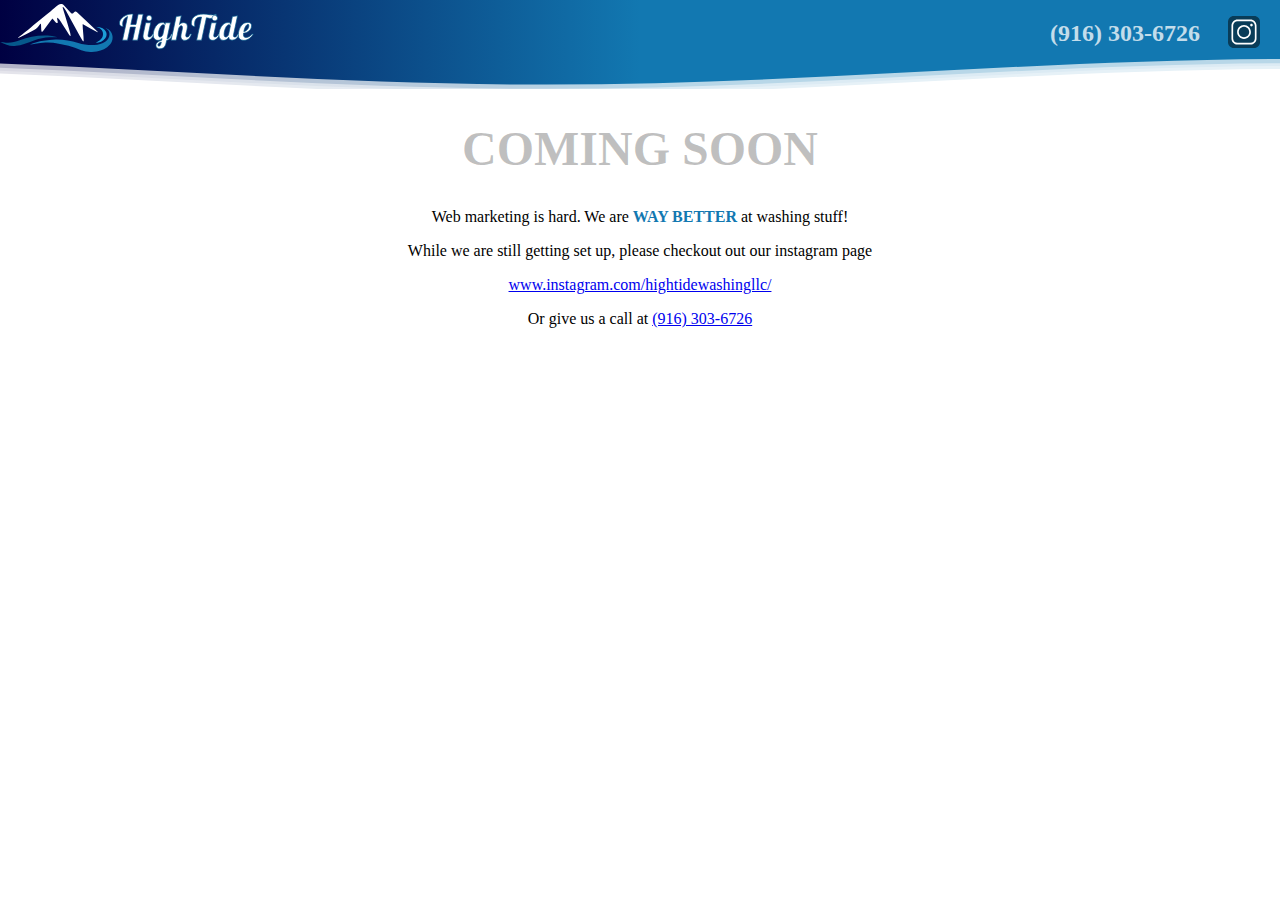
==== index.html @ e1e66269 "updating wave styles and coming soon copy" ====
<html>
    <head>
        <meta name="viewport" content="width=device-width, initial-scale=1, minimum-scale=1" />
        <style>
            body {
                margin: 0;
                padding: 0;
                display: flex;
                flex-direction: column;
                height: 100%;
            }
            .page-header {
                width: 100%;
                padding: 0px;
                margin: 0px;
                padding-top: .25rem;
                padding-bottom: .25rem;
                display: flex;
                flex-direction: row;
            }
            .hidden {
                display: none;
            }
            .header-waves {
                position:relative;
                text-align:center;
                background: linear-gradient(90deg, rgba(0,0,66,1) 0%, rgba(18,120,177,1) 50%);
                color:white;
            }
            .dark .page-header {
                background: linear-gradient(90deg, rgba(0,0,66,1) 0%, rgba(18,120,177,1) 50%);
            }
            .page-logo {
                background-image: url("images/header-logo.svg");
                background-size: contain;
                background-repeat: no-repeat;
                min-width: 15rem;
                flex-grow: 1;
            }
            .dark .page-logo {
                background-image: url("images/header-logo-dark.svg");
            }
            .social-right {
                display: flex;
                justify-content: flex-end;
                padding-right: .75rem;
            }
            .social-button {
                height: 2rem;
                width: 2rem;
                cursor: pointer;
                margin: .75rem .5rem .25rem 0;
                position: relative;
            }
            .social-button > a {
                height: 100%;
                width: 100%;
                display: block;
            }
            .social-button:hover {
                box-shadow: .125rem .125rem .5rem rgba(0,0,0,.5);
            }
            .social-facebook {
                background-image: url("images/social-facebook.svg");
                background-size: contain;
                background-repeat: no-repeat;
            }
            .social-facebook:hover {
                background-image: url("images/social-facebook-h.svg");
            }
            .social-instagram {
                background-image: url("images/social-instagram.svg");
                background-size: contain;
                background-repeat: no-repeat;
            }
            .social-instagram:hover {
                background-image: url("images/social-instagram-h.svg");

            }
            .social-in {
                background-image: url("images/social-in.svg");
                background-size: contain;
                background-repeat: no-repeat;
            }
            .social-in:hover {
                background-image: url("images/social-in-h.svg");
            }
            .social-google {
                background-image: url("images/social-google.svg");
                background-size: contain;
                background-repeat: no-repeat;
            }
            .social-google:hover {
                background-image: url("images/social-google-h.svg");
            }
            .page-body {
                margin: 0;
                padding: 0 1.5rem 1.5rem 1.5rem;
                background: linear-gradient(rgba(28, 158, 215, 0.2), rgba(28, 158, 215, 0));
                background-size: auto 3rem;
                background-repeat: no-repeat;
                flex-grow: 1;
                position: relative;
                overflow-y: auto;
            }
            .dark .page-body {
                background: #ffffff;
            }
            .phone-display {
                cursor: pointer;
                margin-right: 1.75rem;
                margin-top: 1rem;
            }
            .phone-display > a {
                font-size: 1.5rem;
                font-family: 'Futura, Arial';
                font-weight: 600;
                color: rgba(255,255,255,.75);
                text-decoration: none;
            }
            .phone-display > a:hover {
                text-shadow: .125rem .125rem .5rem rgba(0,0,0,.25);
                color: #ffffff;
            }
            .message-center {
                width: 100%;
                text-align: center;
            }
            .message-center > h1 {
                font-weight: bold;
                text-transform: uppercase;
                font-size: 3rem;
                color: rgba(0,0,0,.25);
            }
            .text-emphasis {
                color: rgba(18,120,177,1);
                font-weight: bold;
                text-transform: uppercase;
            }

            /* Waves */
            .waves {
                position:relative;
                width: 100%;
                height: 2.5rem;
                margin-bottom:-7px; /*Fix for safari gap*/
            }

            /* Animation */
            .parallax > use {
                animation: move-forever 25s cubic-bezier(.55,.5,.45,.5)     infinite;
            }
            .parallax > use:nth-child(1) {
                animation-delay: -2s;
                animation-duration: 7s;
            }
            .parallax > use:nth-child(2) {
                animation-delay: -3s;
                animation-duration: 10s;
            }
            .parallax > use:nth-child(3) {
                animation-delay: -4s;
                animation-duration: 13s;
            }
            .parallax > use:nth-child(4) {
                animation-delay: -5s;
                animation-duration: 20s;
            }
            @keyframes move-forever {
                0% {
                transform: translate3d(-90px,0,0);
                }
                100% { 
                    transform: translate3d(85px,0,0);
                }
            }

            @media only screen and (max-width: 620px){
                body {
                    height: auto;
                }
                .page-header {
                    flex-direction: column;
                }
                .page-logo {
                    justify-content: center;
                    background-image: url("images/header-logo-v.svg");
                    background-position-x: center;
                    min-width: 80%;
                    height: 8em;
                }
                .dark .page-logo {
                    background-image: url("images/header-logo-dark-v.svg");
                }
                .social-right {
                    justify-content: center;
                    padding-right: 0;
                    padding-left: .75rem
                }
                .phone-display {
                    display: flex;
                    justify-content: center;
                    margin: 0;
                }
                .page-body {
                    overflow-y: visible;
                }
                .header-waves {
                    background: linear-gradient(90deg, rgba(0,0,66,1) 0%, rgba(18,120,177,1) 50%);
                }
                .dark .page-header {
                    background: linear-gradient(90deg, rgba(0,0,66,1) 0%, rgba(18,120,177,1) 50%);
                }
                .parallax > use {
                    animation: move-forever 15s cubic-bezier(.55,.5,.45,.5)     infinite;
                }
            }
        </style>
    </head>
    <body class="dark">
        <section class="page-header page-header">
            <div class="page-logo page-logo"></div>
            <div class="phone-display"><a href="tel:916-303-6726">(916) 303-6726</a></div>
            <div class="social-right">
                <div class="social-button social-facebook hidden"><a href="https://www.facebook.com" target="_blank" rel="noopener"></a></div>
                <div class="social-button social-instagram"><a href="https://www.instagram.com/hightidewashingllc/" target="_blank" rel="noopener"></a></div>
                <div class="social-button social-in hidden"><a href="https://www.linkedin.com" target="_blank" rel="noopener"></a></div>
                <div class="social-button social-google hidden"><a href="https://www.google.com" target="_blank" rel="noopener"></a></div>
            </div>
        </section>
        <div class="header-waves">
            <svg class="waves" xmlns="http://www.w3.org/2000/svg" xmlns:xlink="http://www.w3.org/1999/xlink" viewBox="0 24 150 28" preserveAspectRatio="none" shape-rendering="auto">
                <defs>
                    <path id="gentle-wave" d="M-160 44c30 0 58-18 88-18s 58 18 88 18 58-18 88-18 58 18 88 18 v44h-352z" />
                </defs>
                <g class="parallax">
                    <use xlink:href="#gentle-wave" x="48" y="0" fill="rgba(255,255,255,0.7)" />
                    <use xlink:href="#gentle-wave" x="48" y="3" fill="rgba(255,255,255,0.5)" />
                    <use xlink:href="#gentle-wave" x="48" y="5" fill="rgba(255,255,255,0.3)" />
                    <use xlink:href="#gentle-wave" x="48" y="7" fill="#fff" />
                </g>
            </svg>
        </div>
        <section class="page-body">
            <div class="message-center">
                <h1>Coming Soon</h1>
                <p>Web marketing is hard. We are <strong class="text-emphasis">way better</strong> at washing stuff!</p>
                <p>While we are still getting set up, please checkout out our instagram page</p>
                <p><a href="https://www.instagram.com/hightidewashingllc/" target="_blank" rel="noopener">www.instagram.com/hightidewashingllc/</a></p>
                <p>Or give us a call at <a href="tel:916-303-6726">(916) 303-6726</a></p>
            </div>
        </section>
    </body>
</html>
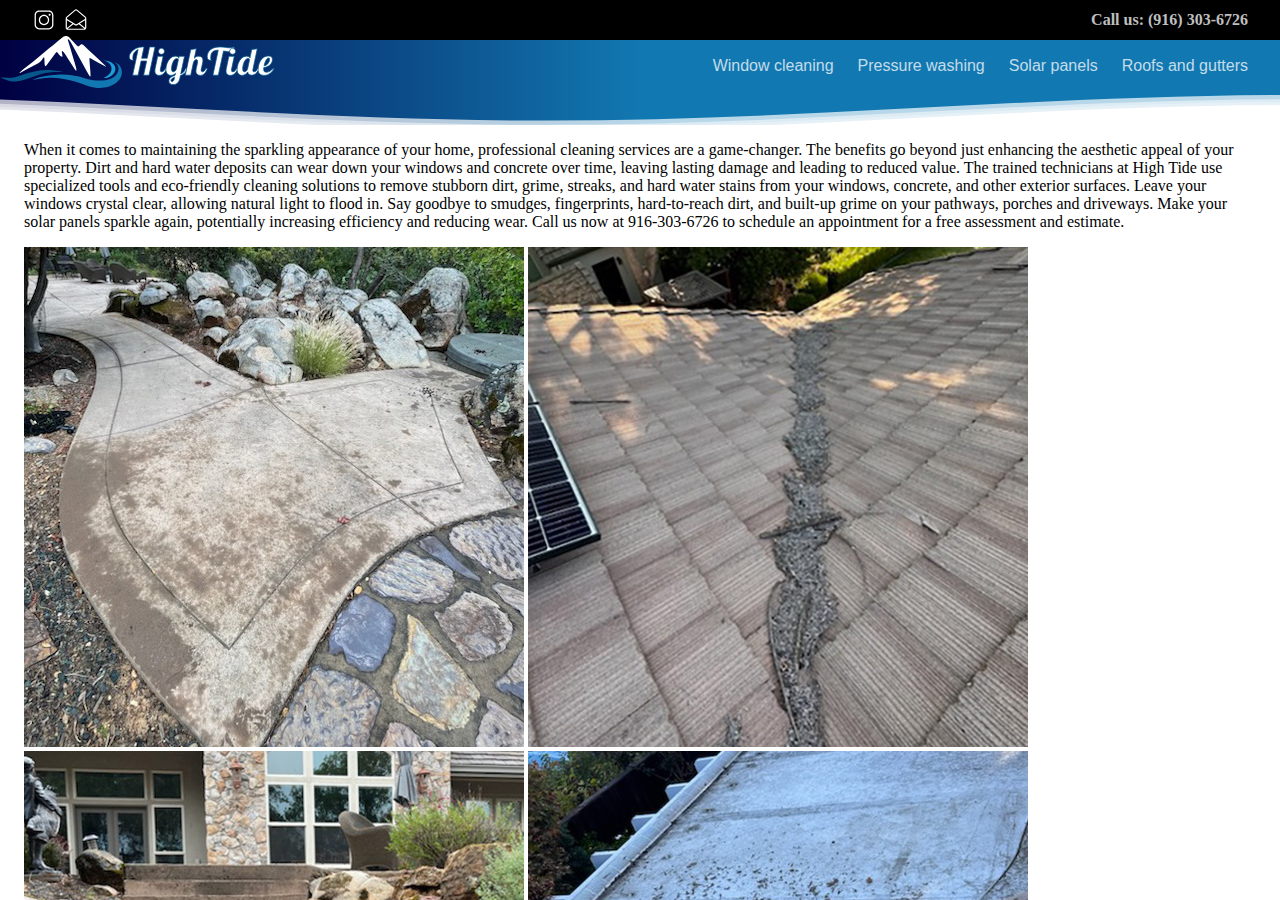
==== commit 5a57747d: "Content Update - including photos" ====
--- a/index.html
+++ b/index.html
@@ -1,231 +1,37 @@
 <html>
     <head>
         <meta name="viewport" content="width=device-width, initial-scale=1, minimum-scale=1" />
-        <style>
-            body {
-                margin: 0;
-                padding: 0;
-                display: flex;
-                flex-direction: column;
-                height: 100%;
-            }
-            .page-header {
-                width: 100%;
-                padding: 0px;
-                margin: 0px;
-                padding-top: .25rem;
-                padding-bottom: .25rem;
-                display: flex;
-                flex-direction: row;
-            }
-            .hidden {
-                display: none;
-            }
-            .header-waves {
-                position:relative;
-                text-align:center;
-                background: linear-gradient(90deg, rgba(0,0,66,1) 0%, rgba(18,120,177,1) 50%);
-                color:white;
-            }
-            .dark .page-header {
-                background: linear-gradient(90deg, rgba(0,0,66,1) 0%, rgba(18,120,177,1) 50%);
-            }
-            .page-logo {
-                background-image: url("images/header-logo.svg");
-                background-size: contain;
-                background-repeat: no-repeat;
-                min-width: 15rem;
-                flex-grow: 1;
-            }
-            .dark .page-logo {
-                background-image: url("images/header-logo-dark.svg");
-            }
-            .social-right {
-                display: flex;
-                justify-content: flex-end;
-                padding-right: .75rem;
-            }
-            .social-button {
-                height: 2rem;
-                width: 2rem;
-                cursor: pointer;
-                margin: .75rem .5rem .25rem 0;
-                position: relative;
-            }
-            .social-button > a {
-                height: 100%;
-                width: 100%;
-                display: block;
-            }
-            .social-button:hover {
-                box-shadow: .125rem .125rem .5rem rgba(0,0,0,.5);
-            }
-            .social-facebook {
-                background-image: url("images/social-facebook.svg");
-                background-size: contain;
-                background-repeat: no-repeat;
-            }
-            .social-facebook:hover {
-                background-image: url("images/social-facebook-h.svg");
-            }
-            .social-instagram {
-                background-image: url("images/social-instagram.svg");
-                background-size: contain;
-                background-repeat: no-repeat;
-            }
-            .social-instagram:hover {
-                background-image: url("images/social-instagram-h.svg");
-
-            }
-            .social-in {
-                background-image: url("images/social-in.svg");
-                background-size: contain;
-                background-repeat: no-repeat;
-            }
-            .social-in:hover {
-                background-image: url("images/social-in-h.svg");
-            }
-            .social-google {
-                background-image: url("images/social-google.svg");
-                background-size: contain;
-                background-repeat: no-repeat;
-            }
-            .social-google:hover {
-                background-image: url("images/social-google-h.svg");
-            }
-            .page-body {
-                margin: 0;
-                padding: 0 1.5rem 1.5rem 1.5rem;
-                background: linear-gradient(rgba(28, 158, 215, 0.2), rgba(28, 158, 215, 0));
-                background-size: auto 3rem;
-                background-repeat: no-repeat;
-                flex-grow: 1;
-                position: relative;
-                overflow-y: auto;
-            }
-            .dark .page-body {
-                background: #ffffff;
-            }
-            .phone-display {
-                cursor: pointer;
-                margin-right: 1.75rem;
-                margin-top: 1rem;
-            }
-            .phone-display > a {
-                font-size: 1.5rem;
-                font-family: 'Futura, Arial';
-                font-weight: 600;
-                color: rgba(255,255,255,.75);
-                text-decoration: none;
-            }
-            .phone-display > a:hover {
-                text-shadow: .125rem .125rem .5rem rgba(0,0,0,.25);
-                color: #ffffff;
-            }
-            .message-center {
-                width: 100%;
-                text-align: center;
-            }
-            .message-center > h1 {
-                font-weight: bold;
-                text-transform: uppercase;
-                font-size: 3rem;
-                color: rgba(0,0,0,.25);
-            }
-            .text-emphasis {
-                color: rgba(18,120,177,1);
-                font-weight: bold;
-                text-transform: uppercase;
-            }
-
-            /* Waves */
-            .waves {
-                position:relative;
-                width: 100%;
-                height: 2.5rem;
-                margin-bottom:-7px; /*Fix for safari gap*/
-            }
-
-            /* Animation */
-            .parallax > use {
-                animation: move-forever 25s cubic-bezier(.55,.5,.45,.5)     infinite;
-            }
-            .parallax > use:nth-child(1) {
-                animation-delay: -2s;
-                animation-duration: 7s;
-            }
-            .parallax > use:nth-child(2) {
-                animation-delay: -3s;
-                animation-duration: 10s;
-            }
-            .parallax > use:nth-child(3) {
-                animation-delay: -4s;
-                animation-duration: 13s;
-            }
-            .parallax > use:nth-child(4) {
-                animation-delay: -5s;
-                animation-duration: 20s;
-            }
-            @keyframes move-forever {
-                0% {
-                transform: translate3d(-90px,0,0);
-                }
-                100% { 
-                    transform: translate3d(85px,0,0);
-                }
-            }
-
-            @media only screen and (max-width: 620px){
-                body {
-                    height: auto;
-                }
-                .page-header {
-                    flex-direction: column;
-                }
-                .page-logo {
-                    justify-content: center;
-                    background-image: url("images/header-logo-v.svg");
-                    background-position-x: center;
-                    min-width: 80%;
-                    height: 8em;
-                }
-                .dark .page-logo {
-                    background-image: url("images/header-logo-dark-v.svg");
-                }
-                .social-right {
-                    justify-content: center;
-                    padding-right: 0;
-                    padding-left: .75rem
-                }
-                .phone-display {
-                    display: flex;
-                    justify-content: center;
-                    margin: 0;
-                }
-                .page-body {
-                    overflow-y: visible;
-                }
-                .header-waves {
-                    background: linear-gradient(90deg, rgba(0,0,66,1) 0%, rgba(18,120,177,1) 50%);
-                }
-                .dark .page-header {
-                    background: linear-gradient(90deg, rgba(0,0,66,1) 0%, rgba(18,120,177,1) 50%);
-                }
-                .parallax > use {
-                    animation: move-forever 15s cubic-bezier(.55,.5,.45,.5)     infinite;
-                }
-            }
-        </style>
+        <link rel="stylesheet" href="styles/common.css">
+        <link rel="stylesheet" href="styles/layout.css">
+        <link rel="stylesheet" href="styles/social.css">
+        <link rel="stylesheet" href="styles/image-wipe.css">
+        <link rel="stylesheet" href="styles/waves.css">
     </head>
-    <body class="dark">
-        <section class="page-header page-header">
-            <div class="page-logo page-logo"></div>
-            <div class="phone-display"><a href="tel:916-303-6726">(916) 303-6726</a></div>
-            <div class="social-right">
+    <body>
+        <section class="page-contact">
+            <div class="social">
                 <div class="social-button social-facebook hidden"><a href="https://www.facebook.com" target="_blank" rel="noopener"></a></div>
                 <div class="social-button social-instagram"><a href="https://www.instagram.com/hightidewashingllc/" target="_blank" rel="noopener"></a></div>
                 <div class="social-button social-in hidden"><a href="https://www.linkedin.com" target="_blank" rel="noopener"></a></div>
                 <div class="social-button social-google hidden"><a href="https://www.google.com" target="_blank" rel="noopener"></a></div>
+                <div class="social-button social-email"><a href="mailto:hightidecleans@outlook.com" target="_blank" rel="noopener"></a></div>
+            </div>
+            <div class="phone-display"><a href="tel:916-303-6726">Call us: (916) 303-6726</a></div>
+        </section>
+        <section class="page-header">
+            <div class="page-logo"></div>
+            <div class="menu-right">
+                <div class="menu-right__toggle" onclick="toggleMenu()">
+                    <div></div>
+                    <div></div>
+                    <div></div>
+                </div>
+                <ul id="menu-list" class="menu-right__list">
+                    <li><a href="#window-cleaning" onclick="toggleMenu()">Window cleaning</a></li>
+                    <li><a href="#pressure-washing" onclick="toggleMenu()">Pressure washing</a></li>
+                    <li><a href="#solar-panels" onclick="toggleMenu()">Solar panels</a></li>
+                    <li><a href="#roofs-gutters" onclick="toggleMenu()">Roofs and gutters</a></li>
+                </ul>
             </div>
         </section>
         <div class="header-waves">
@@ -242,13 +48,34 @@
             </svg>
         </div>
         <section class="page-body">
-            <div class="message-center">
+            <div class="message-coming-soon">
                 <h1>Coming Soon</h1>
                 <p>Web marketing is hard. We are <strong class="text-emphasis">way better</strong> at washing stuff!</p>
                 <p>While we are still getting set up, please checkout out our instagram page</p>
                 <p><a href="https://www.instagram.com/hightidewashingllc/" target="_blank" rel="noopener">www.instagram.com/hightidewashingllc/</a></p>
                 <p>Or give us a call at <a href="tel:916-303-6726">(916) 303-6726</a></p>
             </div>
+            <div class="flex-grow">
+                <p>
+                    When it comes to maintaining the sparkling appearance of your home, professional cleaning services are a game-changer. 
+                    The benefits go beyond just enhancing the aesthetic appeal of your property. Dirt and hard water deposits can 
+                    wear down your windows and concrete over time, leaving lasting damage and leading to reduced value.
+                    The trained technicians at High Tide use specialized tools and eco-friendly cleaning solutions to remove stubborn dirt, 
+                    grime, streaks, and hard water stains from your windows, concrete, and other exterior surfaces. Leave your windows crystal clear, 
+                    allowing natural light to flood in. Say goodbye to smudges, fingerprints, hard-to-reach dirt, 
+                    and built-up grime on your pathways, porches and driveways. Make your solar panels sparkle again, potentially increasing 
+                    efficiency and reducing wear. Call us now at 916-303-6726 to schedule an appointment for a free assessment and estimate.
+                </p>
+
+                <canvas id="deck-canvas" width=500 height=500 data-after="images/photos/deck-after.jpg"></canvas>
+                <canvas id="roof-canvas" width=500 height=500 data-after="images/photos/roof-after.jpg"></canvas>
+                <canvas id="stairs-canvas" width=500 height=500 data-after="images/photos/stairs-after.jpg"></canvas>
+                <canvas id="awning-canvas" width=500 height=500 data-after="images/photos/awning-after.jpg"></canvas>
+                <canvas id="sill-canvas" width=500 height=500 data-after="images/photos/sill-after.jpg"></canvas>
+            </div>
         </section>
     </body>
+
+    <script src="js/image-wipe.js"></script>
+    <script src="js/toggle.js"></script>
 </html>--- a/styles/common.css
+++ b/styles/common.css
@@ -0,0 +1,57 @@
+.hidden {
+    display: none;
+}
+.message-coming-soon {
+    display: none;
+    width: 100%;
+    text-align: center;
+}
+.message-coming-soon > h1 {
+    font-weight: bold;
+    text-transform: uppercase;
+    font-size: 3rem;
+    color: rgba(0,0,0,.25);
+}
+.row {
+    width: 100%;
+    display: flex;
+    flex-direction: row;
+}
+.flex-grow {
+    flex-grow: 1;
+}
+.text-emphasis {
+    color: rgba(18,120,177,1);
+    font-weight: bold;
+    text-transform: uppercase;
+}
+.phone-display {
+    cursor: pointer;
+    font-size: 1rem;
+    margin: 0;
+    line-height: 1.5rem;
+}
+.phone-display > a {
+    font-family: 'Futura, Arial';
+    font-weight: 600;
+    color: rgba(255,255,255,.75);
+    text-decoration: none;
+}
+.phone-display > a:hover {
+    text-shadow: .125rem .125rem .5rem rgba(0,0,0,.25);
+    color: #ffffff;
+}
+.phone-display > a > .icon-phone {
+    height: 1.5rem;
+    width: 1.5rem;
+    padding-right: .5rem;
+    cursor: pointer;
+    margin: 0;
+    position: relative;
+    background-image: url("../images/icon-phone.svg");
+    background-size: contain;
+    background-repeat: no-repeat;
+}
+.phone-display > a > .icon-phone .d {
+    fill:rgba(255,255,255,1);
+}--- a/styles/layout.css
+++ b/styles/layout.css
@@ -0,0 +1,131 @@
+body {
+    margin: 0;
+    padding: 0;
+    display: flex;
+    flex-direction: column;
+    height: 100%;
+}
+
+.page-header {
+    width: 100%;
+    padding: 0px;
+    margin: 0px;
+    padding-top: .25rem;
+    padding-bottom: .25rem;
+    display: flex;
+    flex-direction: row;
+}
+
+.header-waves {
+    position:relative;
+    text-align:center;
+    background: linear-gradient(90deg, rgba(0,0,66,1) 0%, rgba(18,120,177,1) 50%);
+    color:white;
+}
+
+.page-header {
+    background: linear-gradient(90deg, rgba(0,0,66,1) 0%, rgba(18,120,177,1) 50%);
+}
+
+.page-logo {
+    background-image: url("../images/header-logo-dark.svg");
+    background-size: contain;
+    background-repeat: no-repeat;
+    min-width: 15rem;
+    flex-grow: 1;
+    margin-top: -.5rem;
+}
+
+.page-body {
+    margin: 0;
+    padding: 0 1.5rem 1.5rem 1.5rem;
+    background: #ffffff;
+    background-size: auto 3rem;
+    background-repeat: no-repeat;
+    flex-grow: 1;
+    position: relative;
+    overflow-y: auto;
+}
+
+.page-contact {
+    padding: .5rem 2rem;
+    background: #000000;
+    display: flex;
+    flex-direction: row;
+}
+
+.menu-right{
+    padding-right: 2rem;
+    justify-content: flex-end;
+    height: 2.75rem;
+    line-height: 2.75rem;
+}
+.menu-right__list {
+    list-style: none;
+    padding: 0;
+    white-space: nowrap;
+    display: flex;
+    flex-direction: row;
+    justify-content: flex-end;
+    margin: 0;
+}
+.menu-right__list > li > a {
+    text-align: right;
+    color: rgba(255,255,255,.75);
+    font-family: Arial, 'Myriad Pro';
+    font-size: 1rem;
+    text-decoration: none;
+    padding-left: 1.5rem;
+}
+.menu-right__list > li > a:hover {
+    color: #ffffff;
+}
+.menu-right .menu-right__toggle {
+    display: none;
+    margin: .5rem
+}
+.menu-right__toggle > div {
+    width: 1.5rem;
+    height: .25rem;
+    background: rgba(255,255,255,.75);
+    margin: .25rem 0;
+}
+.menu-right__toggle:hover > div {
+    background: #ffffff;
+}
+
+@media only screen and (max-width: 620px){
+    body {
+        height: auto;
+    }
+    .page-body {
+        overflow-y: visible;
+    }
+    .header-waves {
+        background: linear-gradient(90deg, rgba(0,0,66,1) 0%, rgba(18,120,177,1) 50%);
+    }
+    .page-header {
+        background: linear-gradient(90deg, rgba(0,0,66,1) 0%, rgba(18,120,177,1) 50%);
+    }
+}
+
+@media only screen and (max-width: 840px){
+    .menu-right .menu-right__list {
+        display: none;
+        position: absolute;
+        padding: 1rem;
+        padding-right: 2rem;
+        background: rgba(18,120,177,1);
+        z-index: 10;
+        right: 0;
+        text-align: right;
+        flex-direction: column;
+        border-radius: 0 0 0 2rem;
+    }
+    .menu-right--expanded .menu-right__list {
+        display: block;
+    }
+    .menu-right .menu-right__toggle {
+        display: block;
+    }
+}--- a/styles/social.css
+++ b/styles/social.css
@@ -0,0 +1,68 @@
+.social {
+    display: flex;
+    flex-grow: 1
+}
+.social .social-button {
+    height: 1.5rem;
+    width: 1.5rem;
+    padding-right: .5rem;
+    cursor: pointer;
+    margin: 0;
+    position: relative;
+}
+.social-button {
+    height: 2rem;
+    width: 2rem;
+    cursor: pointer;
+    margin: .75rem .5rem .25rem 0;
+    position: relative;
+}
+.social-button > a {
+    height: 100%;
+    width: 100%;
+    display: block;
+}
+.social-button:hover {
+    box-shadow: .125rem .125rem .5rem rgba(0,0,0,.5);
+}
+.social-facebook {
+    background-image: url("../images/social-facebook.svg");
+    background-size: contain;
+    background-repeat: no-repeat;
+}
+.social-facebook:hover {
+    background-image: url("../images/social-facebook-h.svg");
+}
+.social-instagram {
+    background-image: url("../images/social-instagram.svg");
+    background-size: contain;
+    background-repeat: no-repeat;
+}
+.social-instagram:hover {
+    background-image: url("../images/social-instagram-h.svg");
+
+}
+.social-in {
+    background-image: url("../images/social-in.svg");
+    background-size: contain;
+    background-repeat: no-repeat;
+}
+.social-in:hover {
+    background-image: url("../images/social-in-h.svg");
+}
+.social-google {
+    background-image: url("../images/social-google.svg");
+    background-size: contain;
+    background-repeat: no-repeat;
+}
+.social-google:hover {
+    background-image: url("../images/social-google-h.svg");
+}
+.social-email {
+    background-image: url("../images/social-email.svg");
+    background-size: contain;
+    background-repeat: no-repeat;
+}
+.social-email:hover {
+    background-image: url("../images/social-email-h.svg");
+}
--- a/styles/image-wipe.css
+++ b/styles/image-wipe.css
@@ -0,0 +1,20 @@
+#deck-canvas {
+    background: url('../images/photos/deck-before.jpg'); 
+    background-size: cover;
+}
+#roof-canvas {
+    background: url('../images/photos/roof-before.jpg'); 
+    background-size: cover;
+}
+#stairs-canvas {
+    background: url('../images/photos/stairs-before.jpg'); 
+    background-size: cover;
+}
+#awning-canvas {
+    background: url('../images/photos/awning-before.jpg'); 
+    background-size: cover;
+}
+#sill-canvas {
+    background: url('../images/photos/sill-before.jpg'); 
+    background-size: cover;
+}--- a/styles/waves.css
+++ b/styles/waves.css
@@ -0,0 +1,41 @@
+.waves {
+    position:relative;
+    width: 100%;
+    height: 2.5rem;
+    margin-bottom:-7px; /*Fix for safari gap*/
+}
+
+/* Animation */
+.parallax > use {
+    animation: move-forever 25s cubic-bezier(.55,.5,.45,.5)     infinite;
+}
+.parallax > use:nth-child(1) {
+    animation-delay: -2s;
+    animation-duration: 7s;
+}
+.parallax > use:nth-child(2) {
+    animation-delay: -3s;
+    animation-duration: 10s;
+}
+.parallax > use:nth-child(3) {
+    animation-delay: -4s;
+    animation-duration: 13s;
+}
+.parallax > use:nth-child(4) {
+    animation-delay: -5s;
+    animation-duration: 20s;
+}
+@keyframes move-forever {
+    0% {
+    transform: translate3d(-90px,0,0);
+    }
+    100% { 
+        transform: translate3d(85px,0,0);
+    }
+}
+
+@media only screen and (max-width: 620px){
+    .parallax > use {
+        animation: move-forever 15s cubic-bezier(.55,.5,.45,.5)     infinite;
+    }
+}
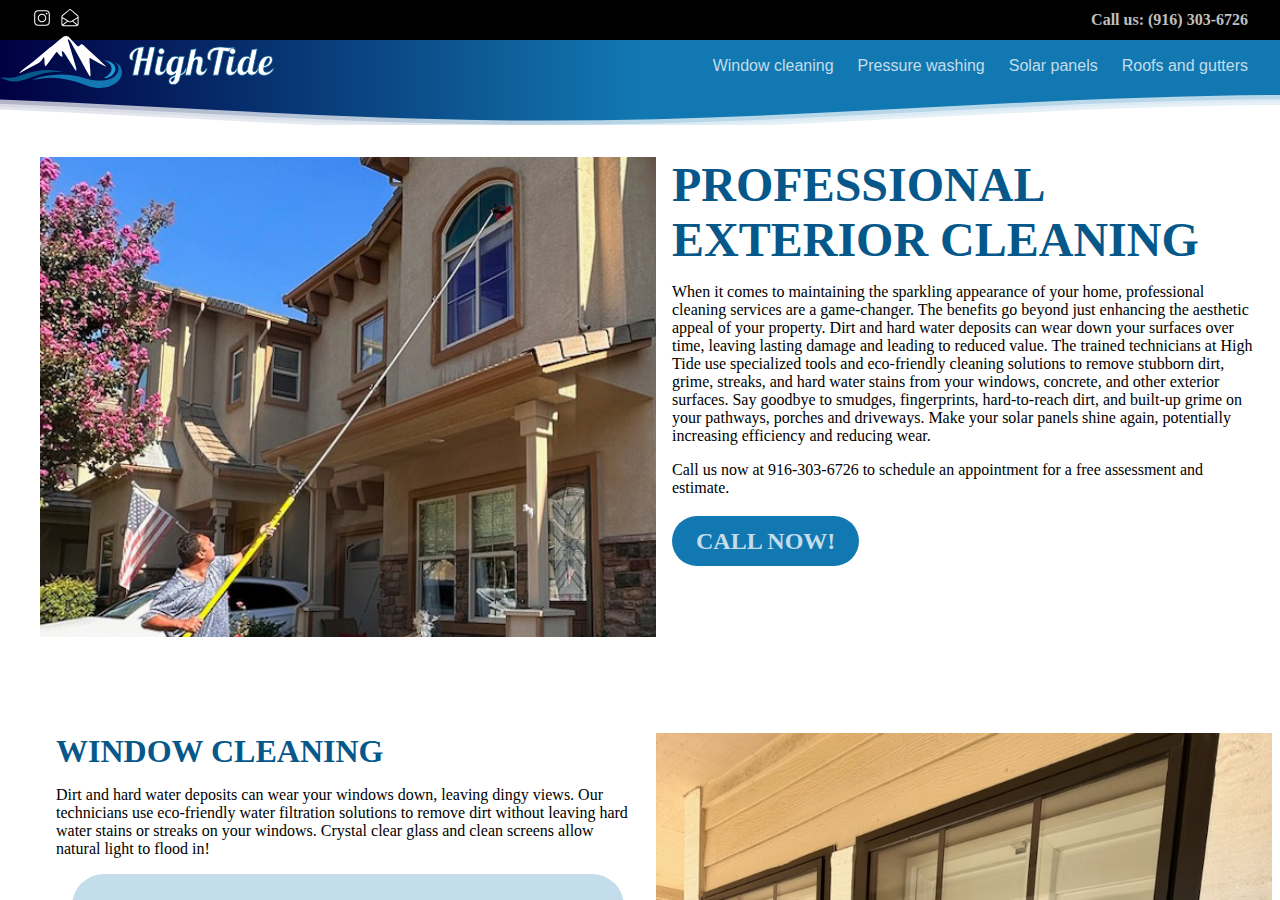
==== commit 143ece07: "adding base content and images" ====
--- a/index.html
+++ b/index.html
@@ -56,22 +56,126 @@
                 <p>Or give us a call at <a href="tel:916-303-6726">(916) 303-6726</a></p>
             </div>
             <div class="flex-grow">
-                <p>
-                    When it comes to maintaining the sparkling appearance of your home, professional cleaning services are a game-changer. 
-                    The benefits go beyond just enhancing the aesthetic appeal of your property. Dirt and hard water deposits can 
-                    wear down your windows and concrete over time, leaving lasting damage and leading to reduced value.
-                    The trained technicians at High Tide use specialized tools and eco-friendly cleaning solutions to remove stubborn dirt, 
-                    grime, streaks, and hard water stains from your windows, concrete, and other exterior surfaces. Leave your windows crystal clear, 
-                    allowing natural light to flood in. Say goodbye to smudges, fingerprints, hard-to-reach dirt, 
-                    and built-up grime on your pathways, porches and driveways. Make your solar panels sparkle again, potentially increasing 
-                    efficiency and reducing wear. Call us now at 916-303-6726 to schedule an appointment for a free assessment and estimate.
-                </p>
-
-                <canvas id="deck-canvas" width=500 height=500 data-after="images/photos/deck-after.jpg"></canvas>
-                <canvas id="roof-canvas" width=500 height=500 data-after="images/photos/roof-after.jpg"></canvas>
-                <canvas id="stairs-canvas" width=500 height=500 data-after="images/photos/stairs-after.jpg"></canvas>
-                <canvas id="awning-canvas" width=500 height=500 data-after="images/photos/awning-after.jpg"></canvas>
-                <canvas id="sill-canvas" width=500 height=500 data-after="images/photos/sill-after.jpg"></canvas>
+                <section id="intro" class="row">
+                    <div class="section-image"></div>
+                    <div class="section-text">
+                        <div class="intro-title">Professional Exterior Cleaning</div>
+                        <div>
+                            <p>
+                                When it comes to maintaining the sparkling appearance of your home, professional cleaning services are a game-changer. 
+                                The benefits go beyond just enhancing the aesthetic appeal of your property. Dirt and hard water deposits can 
+                                wear down your surfaces over time, leaving lasting damage and leading to reduced value.
+                                The trained technicians at High Tide use specialized tools and eco-friendly cleaning solutions to remove stubborn dirt, 
+                                grime, streaks, and hard water stains from your windows, concrete, and other exterior surfaces. 
+                                Say goodbye to smudges, fingerprints, hard-to-reach dirt, and built-up grime on your pathways, porches and driveways. 
+                                Make your solar panels shine again, potentially increasing efficiency and reducing wear.
+                            </p>
+                            <p>
+                                Call us now at 916-303-6726 to schedule an appointment for a free assessment and estimate.
+                            </p>
+                        </div>
+                        <div class="vertical-space left-center">
+                            <a class="phone-button" href="tel:916-303-6726">Call now!</a>
+                        </div>
+                    </div>
+                </section>
+                <section id="window-cleaning" class="row">
+                    <div class="section-text">
+                        <div class="intro-title subtitle">Window Cleaning</div>
+                        <div>
+                            <p>
+                                Dirt and hard water deposits can wear your windows down, leaving dingy views.
+                                Our technicians use eco-friendly water filtration solutions to remove dirt without
+                                leaving hard water stains or streaks on your windows. Crystal clear glass and clean screens 
+                                allow natural light to flood in!
+                            </p>
+                            <div class="content-callout">
+                                <p>Swipe over the examples below to see the difference!</p>
+                                <div>
+                                    <canvas id="sill-canvas" width=300 height=300 data-after="images/photos/sill-after.jpg"></canvas>
+                                </div>
+                            </div>
+                        </div>
+                    </div>
+                    <div class="section-image section-image--windows"></div>
+                </section>
+                <section id="pressure-washing" class="row">
+                    <div class="section-image section-image--pressure"></div>
+                    <div class="section-text">
+                        <div class="intro-title subtitle">Pressure Washing</div>
+                        <div>
+                            <p>
+                                Clear away hard-to-reach dirt, grime and dingy stains from your pathways, porches and driveways. 
+                                We can clean off all of your hard surfaces, leaving pristine concrete and stone 
+                                without rinsing harsh chemicals into your landscaping.
+                            </p>
+                            <div class="content-callout">
+                                <p>Swipe over the examples below to see how great your concrete can look!</p>
+                                <div>
+                                    <canvas id="deck-canvas" width=300 height=300 data-after="images/photos/deck-after.jpg"></canvas>
+                                </div>
+                                <div class="vertical-space">
+                                    <canvas id="stairs-canvas" width=300 height=300 data-after="images/photos/stairs-after.jpg"></canvas>
+                                </div>
+                            </div>
+                        </div>
+                    </div>
+                </section>
+                <section id="solar-panels" class="row">
+                    <div class="section-text">
+                        <div class="intro-title subtitle">Solar Panels</div>
+                        <div>
+                            <p>
+                                Solar panels can offer a great alternative power source for your home, if the sun can get to them. 
+                                Over time, dirt and dust can cover your panels, reducing their effectiveness and affecting 
+                                the useful life of your investment. Our specialized equipment will clean your panels 
+                                without scratching or leaving behind residue, allowing you to make the most of the sunshine!
+                            </p>
+                            <p>
+                                Call us now at 916-303-6726 for a free quote.
+                            </p>
+                        </div>
+                        <div class="vertical-space left-center">
+                            <a class="phone-button" href="tel:916-303-6726">Call now!</a>
+                        </div>
+                    </div>
+                    <div class="section-image section-image--solar"></div>
+                </section>
+                <section id="roofs-gutters" class="row">
+                    <div class="section-image section-image--roofs"></div>
+                    <div class="section-text">
+                        <div class="intro-title subtitle">Roofs and Gutters</div>
+                        <div>
+                            <p>
+                                Leaves, twigs, dirt and debris can build up on your roofs and gutters, 
+                                clogging your drainage or even damaging your roof. Keep those water sheds 
+                                clean and flowing with a full cleaning!
+                            </p>
+                            <div class="content-callout">
+                                <p>Take a look at the difference a clean roof can make.</p>
+                                <div>
+                                    <canvas id="roof-canvas" width=300 height=300 data-after="images/photos/roof-after.jpg"></canvas>
+                                </div>
+                                <div class="vertical-space">
+                                    <canvas id="awning-canvas" width=300 height=300 data-after="images/photos/awning-after.jpg"></canvas>
+                                </div>
+                            </div>
+                        </div>
+                    </div>
+                </section>
+                <section id="footer" class="footer">
+                    <div class="column">
+                        <div>&copy; High Tide Cleaning Services, LLC </div>
+                        <div><a href="tel:916-303-6726">(916) 303-6726</a></div>
+                    </div>
+                    <div class="social social-footer">
+                        <div class="social-button social-facebook hidden"><a href="https://www.facebook.com" target="_blank" rel="noopener"></a></div>
+                        <div class="social-button social-instagram"><a href="https://www.instagram.com/hightidewashingllc/" target="_blank" rel="noopener"></a></div>
+                        <div class="social-button social-in hidden"><a href="https://www.linkedin.com" target="_blank" rel="noopener"></a></div>
+                        <div class="social-button social-google hidden"><a href="https://www.google.com" target="_blank" rel="noopener"></a></div>
+                        <div class="social-button social-email"><a href="mailto:hightidecleans@outlook.com" target="_blank" rel="noopener"></a></div>
+                    </div>
+                </section>
             </div>
         </section>
     </body>
--- a/styles/common.css
+++ b/styles/common.css
@@ -16,6 +16,15 @@
     width: 100%;
     display: flex;
     flex-direction: row;
+    margin: 2rem 1rem;
+    min-height: 20rem;
+}
+.column {
+    display: flex;
+    flex-direction: column;
+}
+section.row:not(:first-child) {
+    padding-top: 4rem;
 }
 .flex-grow {
     flex-grow: 1;
@@ -25,7 +34,8 @@
     font-weight: bold;
     text-transform: uppercase;
 }
-.phone-display {
+.phone-display,
+.phone-button {
     cursor: pointer;
     font-size: 1rem;
     margin: 0;
@@ -41,17 +51,95 @@
     text-shadow: .125rem .125rem .5rem rgba(0,0,0,.25);
     color: #ffffff;
 }
-.phone-display > a > .icon-phone {
-    height: 1.5rem;
-    width: 1.5rem;
-    padding-right: .5rem;
+.phone-button {
     cursor: pointer;
-    margin: 0;
-    position: relative;
-    background-image: url("../images/icon-phone.svg");
-    background-size: contain;
+    border-radius: 2rem;
+    background: rgba(18,120,177,1);
+    padding: 0.75rem 1.5rem;
+    font-size: 1.5rem;
+    text-transform: uppercase;
+    font-family: 'Futura, Arial';
+    font-weight: 600;
+    color: rgba(255,255,255,.75);
+    text-decoration: none;
+}
+.phone-button:hover {
+    box-shadow: .125rem .125rem .5rem rgba(0,0,0,.25);
+    color: #ffffff;
+}
+
+.intro-title {
+    font-family: 'Futura, Arial';
+    font-weight: 600;
+    text-transform: uppercase;
+    font-size: 3rem;
+    color: #06588b;
+}
+.subtitle {
+    font-size: 2rem;
+}
+.section-image {
+    font-family: 'Futura, Arial';
+    font-weight: 600;
+    color: rgba(255,255,255,.75);
+    background-image: url("../images/photos/banner.jpg");
+    background-size: cover;
+    background-position-x: left;
     background-repeat: no-repeat;
+    min-width: 50%;
+    min-height: 30rem;
 }
-.phone-display > a > .icon-phone .d {
-    fill:rgba(255,255,255,1);
+.section-image--windows {
+    background-image: url("../images/photos/lites-after.jpg");
+    background-size: cover;
+    background-position-x: left;
+    background-repeat: no-repeat;
+    min-width: 50%;
+    min-height: 30rem;
+}
+.section-image--pressure {
+    background-image: url("../images/photos/stairs-process.jpg");
+    background-size: cover;
+    background-position-x: center;
+    background-repeat: no-repeat;
+    min-width: 50%;
+    min-height: 30rem;
+}
+.section-image--solar {
+    background-image: url("../images/photos/solar-process.jpg");
+    background-size: cover;
+    background-position-x: center;
+    background-position-y: bottom;
+    background-repeat: no-repeat;
+    min-width: 70%;
+    min-height: 30rem;
+}
+.section-image--roofs {
+    background-image: url("../images/photos/gutter-after.jpg");
+    background-size: cover;
+    background-position-x: center;
+    background-repeat: no-repeat;
+    min-width: 50%;
+    min-height: 30rem;
+}
+.section-text {
+    margin: 0 1rem;
+}
+.vertical-space {
+    padding: 1rem 0;
+}
+.left-center {
+    text-align: left;
+}
+.right-center {
+    text-align: right;
+}
+.content-callout {
+    display: flex;
+    flex-direction: column;
+    text-align: center;
+    margin: 1rem;
+    padding: 1rem;
+    border-radius: 2rem;
+    background: rgba(18,120,177,.25);
 }--- a/styles/layout.css
+++ b/styles/layout.css
@@ -94,6 +94,12 @@
     background: #ffffff;
 }
 
+.footer {
+    padding: 1rem 0;
+    text-align: center;
+    justify-content: center;
+}
+
 @media only screen and (max-width: 620px){
     body {
         height: auto;
@@ -128,4 +134,24 @@
     .menu-right .menu-right__toggle {
         display: block;
     }
+    .section-image {
+        display: none;
+    }
+    .intro-title {
+        font-size: 10vw;
+        text-align: center;
+    }
+    .subtitle {
+        font-size: 7vw;
+    }
+    .left-center,
+    .right-center {
+        text-align: center;
+    }
+    .section-text {
+        margin: 0;
+    }
+    section.row {
+        margin: 2rem 0;
+    }
 }--- a/styles/social.css
+++ b/styles/social.css
@@ -2,9 +2,14 @@
     display: flex;
     flex-grow: 1
 }
+.social-footer {
+    text-align: center;
+    justify-content: center;
+    padding-top: 1rem;
+}
 .social .social-button {
-    height: 1.5rem;
-    width: 1.5rem;
+    height: 1.25rem;
+    width: 1.25rem;
     padding-right: .5rem;
     cursor: pointer;
     margin: 0;
@@ -25,11 +30,15 @@
 .social-button:hover {
     box-shadow: .125rem .125rem .5rem rgba(0,0,0,.5);
 }
+.social-footer .social-button:hover {
+    box-shadow: none;
+}
 .social-facebook {
     background-image: url("../images/social-facebook.svg");
     background-size: contain;
     background-repeat: no-repeat;
 }
+.social-footer .social-facebook,
 .social-facebook:hover {
     background-image: url("../images/social-facebook-h.svg");
 }
@@ -38,15 +47,16 @@
     background-size: contain;
     background-repeat: no-repeat;
 }
+.social-footer .social-instagram,
 .social-instagram:hover {
     background-image: url("../images/social-instagram-h.svg");
-
 }
 .social-in {
     background-image: url("../images/social-in.svg");
     background-size: contain;
     background-repeat: no-repeat;
 }
+.social-footer .social-in,
 .social-in:hover {
     background-image: url("../images/social-in-h.svg");
 }
@@ -55,6 +65,7 @@
     background-size: contain;
     background-repeat: no-repeat;
 }
+.social-footer .social-google,
 .social-google:hover {
     background-image: url("../images/social-google-h.svg");
 }
@@ -63,6 +74,7 @@
     background-size: contain;
     background-repeat: no-repeat;
 }
+.social-footer .social-email,
 .social-email:hover {
     background-image: url("../images/social-email-h.svg");
 }
--- a/styles/image-wipe.css
+++ b/styles/image-wipe.css
@@ -1,6 +1,6 @@
 #deck-canvas {
     background: url('../images/photos/deck-before.jpg'); 
-    background-size: cover;
+    background-size: contain;
 }
 #roof-canvas {
     background: url('../images/photos/roof-before.jpg'); 
@@ -16,5 +16,5 @@
 }
 #sill-canvas {
     background: url('../images/photos/sill-before.jpg'); 
-    background-size: cover;
+    background-size: contain;
 }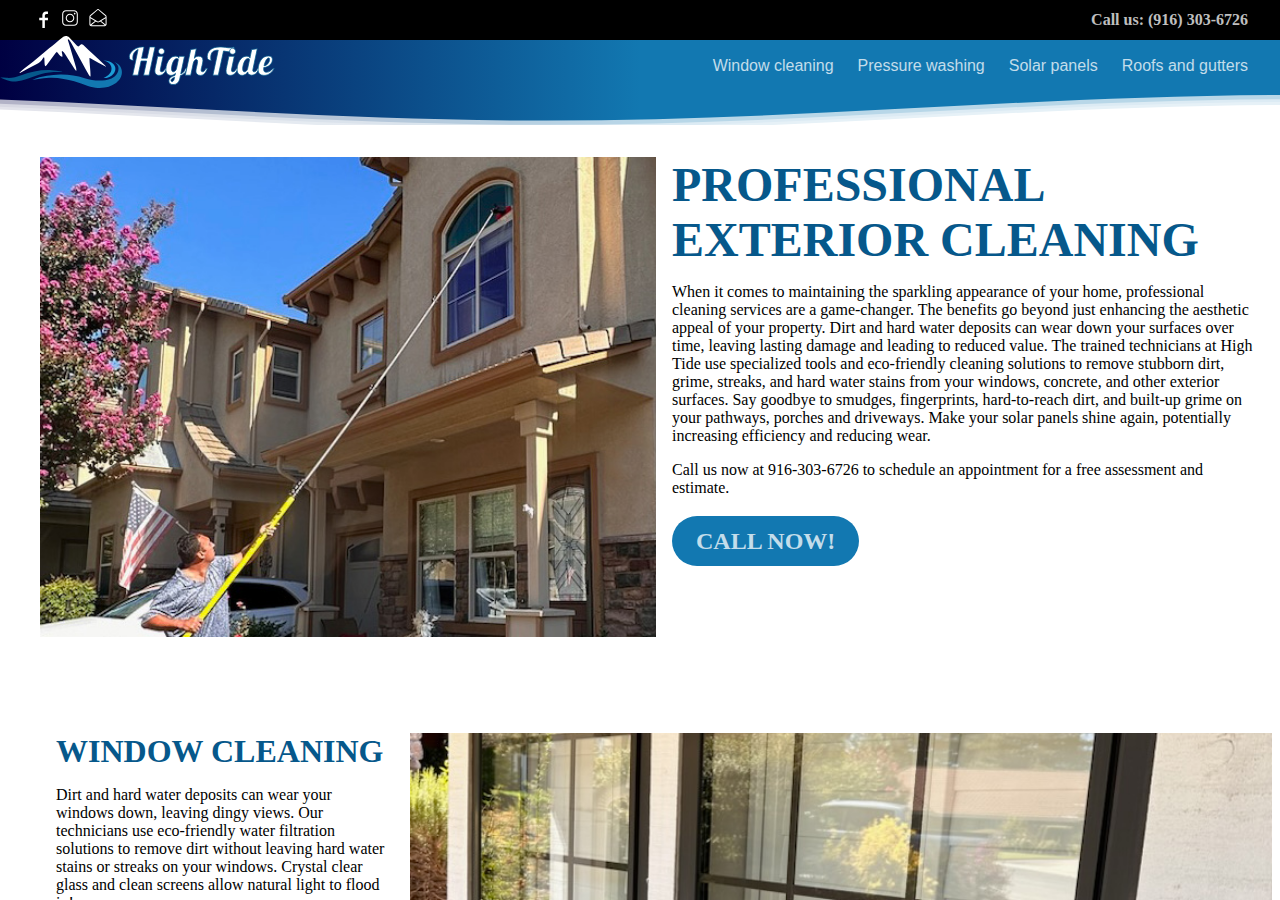
==== commit fd2488c3: "adding fb and removing screen wipe" ====
--- a/index.html
+++ b/index.html
@@ -10,7 +10,7 @@
     <body>
         <section class="page-contact">
             <div class="social">
-                <div class="social-button social-facebook hidden"><a href="https://www.facebook.com" target="_blank" rel="noopener"></a></div>
+                <div class="social-button social-facebook"><a href="https://www.facebook.com/profile.php?id=100093344833374" target="_blank" rel="noopener"></a></div>
                 <div class="social-button social-instagram"><a href="https://www.instagram.com/hightidewashingllc/" target="_blank" rel="noopener"></a></div>
                 <div class="social-button social-in hidden"><a href="https://www.linkedin.com" target="_blank" rel="noopener"></a></div>
                 <div class="social-button social-google hidden"><a href="https://www.google.com" target="_blank" rel="noopener"></a></div>
@@ -89,12 +89,6 @@
                                 leaving hard water stains or streaks on your windows. Crystal clear glass and clean screens 
                                 allow natural light to flood in!
                             </p>
-                            <div class="content-callout">
-                                <p>Swipe over the examples below to see the difference!</p>
-                                <div>
-                                    <canvas id="sill-canvas" width=300 height=300 data-after="images/photos/sill-after.jpg"></canvas>
-                                </div>
-                            </div>
                         </div>
                     </div>
                     <div class="section-image section-image--windows"></div>
@@ -169,7 +163,7 @@
                         <div><a href="tel:916-303-6726">(916) 303-6726</a></div>
                     </div>
                     <div class="social social-footer">
-                        <div class="social-button social-facebook hidden"><a href="https://www.facebook.com" target="_blank" rel="noopener"></a></div>
+                        <div class="social-button social-facebook"><a href="https://www.facebook.com/profile.php?id=100093344833374" target="_blank" rel="noopener"></a></div>
                         <div class="social-button social-instagram"><a href="https://www.instagram.com/hightidewashingllc/" target="_blank" rel="noopener"></a></div>
                         <div class="social-button social-in hidden"><a href="https://www.linkedin.com" target="_blank" rel="noopener"></a></div>
                         <div class="social-button social-google hidden"><a href="https://www.google.com" target="_blank" rel="noopener"></a></div>
--- a/styles/common.css
+++ b/styles/common.css
@@ -93,8 +93,9 @@
     background-image: url("../images/photos/lites-after.jpg");
     background-size: cover;
     background-position-x: left;
+    background-position-y: center;
     background-repeat: no-repeat;
-    min-width: 50%;
+    min-width: 70%;
     min-height: 30rem;
 }
 .section-image--pressure {
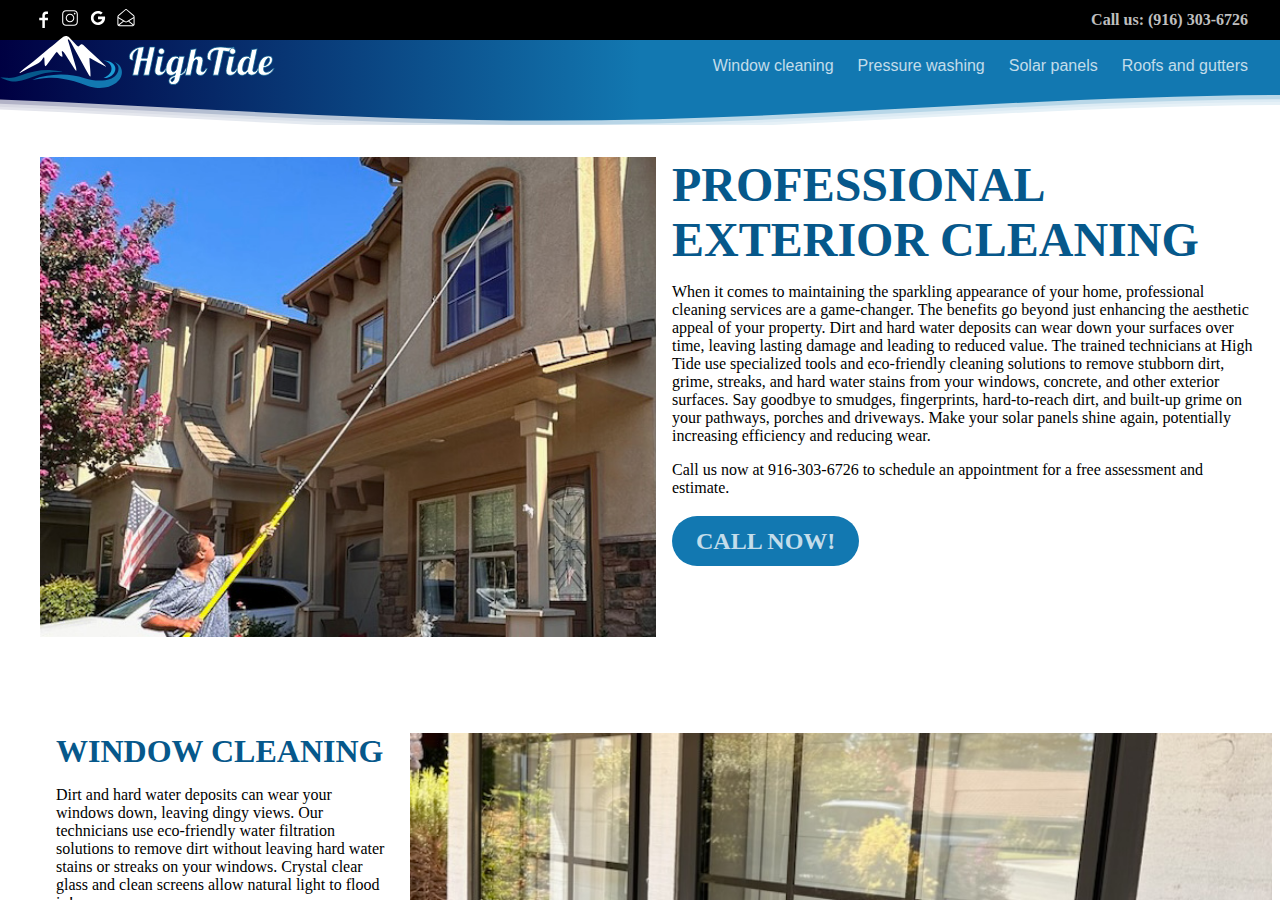
==== commit 224123da: "Adding Google link" ====
--- a/index.html
+++ b/index.html
@@ -13,7 +13,7 @@
                 <div class="social-button social-facebook"><a href="https://www.facebook.com/profile.php?id=100093344833374" target="_blank" rel="noopener"></a></div>
                 <div class="social-button social-instagram"><a href="https://www.instagram.com/hightidewashingllc/" target="_blank" rel="noopener"></a></div>
                 <div class="social-button social-in hidden"><a href="https://www.linkedin.com" target="_blank" rel="noopener"></a></div>
-                <div class="social-button social-google hidden"><a href="https://www.google.com" target="_blank" rel="noopener"></a></div>
+                <div class="social-button social-google"><a href="https://maps.app.goo.gl/dHgz3cjtwhm6EfU89" target="_blank" rel="noopener"></a></div>
                 <div class="social-button social-email"><a href="mailto:hightidecleans@outlook.com" target="_blank" rel="noopener"></a></div>
             </div>
             <div class="phone-display"><a href="tel:916-303-6726">Call us: (916) 303-6726</a></div>
@@ -79,7 +79,7 @@
                         </div>
                     </div>
                 </section>
-                <section id="window-cleaning" class="row">
+                <section id="window-cleaning" class="row mobile-column">
                     <div class="section-text">
                         <div class="intro-title subtitle">Window Cleaning</div>
                         <div>
@@ -115,7 +115,7 @@
                         </div>
                     </div>
                 </section>
-                <section id="solar-panels" class="row">
+                <section id="solar-panels" class="row mobile-column">
                     <div class="section-text">
                         <div class="intro-title subtitle">Solar Panels</div>
                         <div>
@@ -129,7 +129,7 @@
                                 Call us now at 916-303-6726 for a free quote.
                             </p>
                         </div>
-                        <div class="vertical-space left-center">
+                        <div class="vertical-space left-center hide-mobile">
                             <a class="phone-button" href="tel:916-303-6726">Call now!</a>
                         </div>
                     </div>
@@ -166,7 +166,7 @@
                         <div class="social-button social-facebook"><a href="https://www.facebook.com/profile.php?id=100093344833374" target="_blank" rel="noopener"></a></div>
                         <div class="social-button social-instagram"><a href="https://www.instagram.com/hightidewashingllc/" target="_blank" rel="noopener"></a></div>
                         <div class="social-button social-in hidden"><a href="https://www.linkedin.com" target="_blank" rel="noopener"></a></div>
-                        <div class="social-button social-google hidden"><a href="https://www.google.com" target="_blank" rel="noopener"></a></div>
+                        <div class="social-button social-google"><a href="https://maps.app.goo.gl/dHgz3cjtwhm6EfU89" target="_blank" rel="noopener"></a></div>
                         <div class="social-button social-email"><a href="mailto:hightidecleans@outlook.com" target="_blank" rel="noopener"></a></div>
                     </div>
                 </section>
--- a/styles/layout.css
+++ b/styles/layout.css
@@ -154,4 +154,13 @@
     section.row {
         margin: 2rem 0;
     }
+    .mobile-column {
+        flex-direction: column;
+    }
+    .mobile-column .section-image {
+        display: block;
+    }
+    .hide-mobile {
+        display: none;
+    }
 }